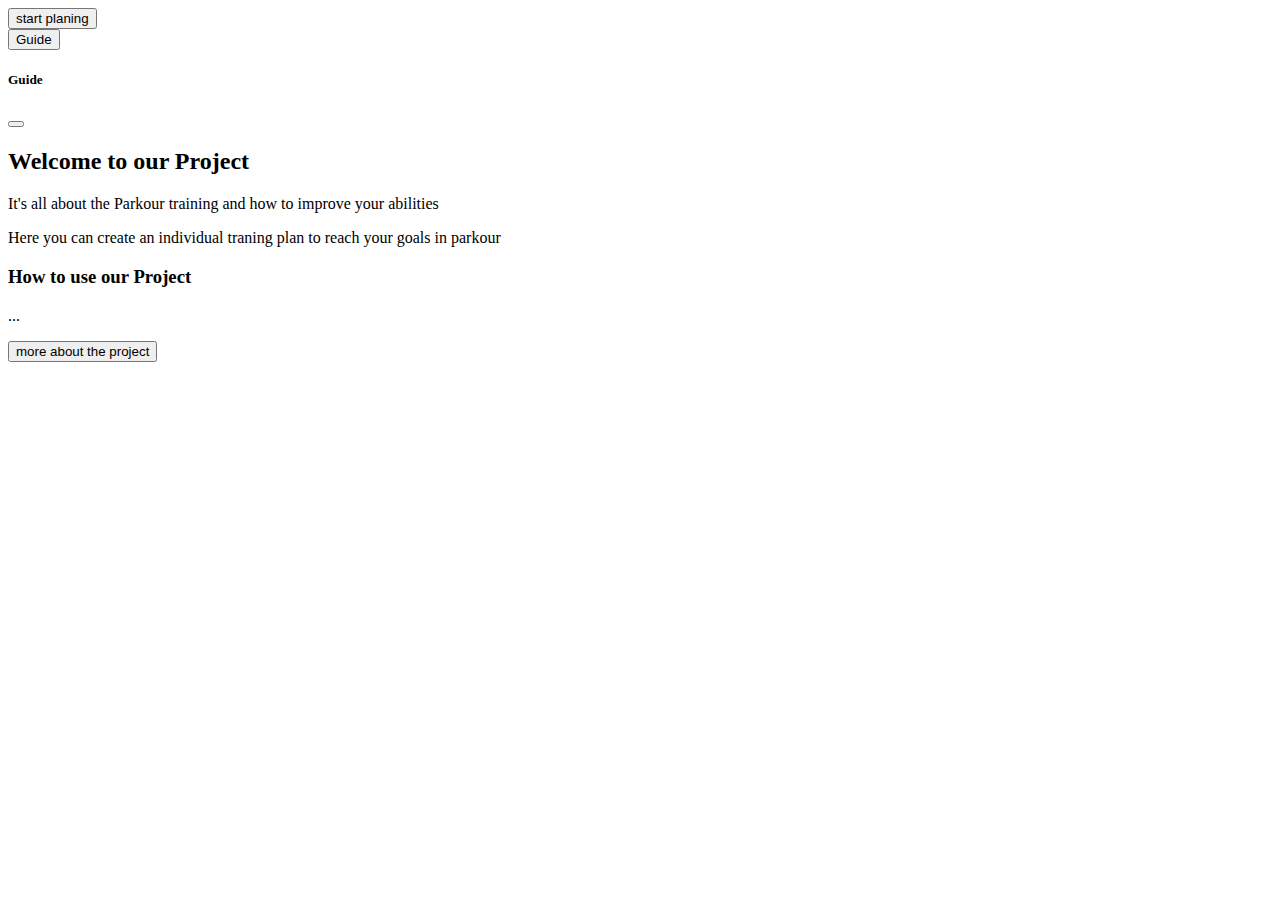
==== assets/index.html @ 61411905 "Added auswahlbildschrim with idea #4/#5+load array" ====
<!DOCTYPE html>
<html lang="en">
<head>
    <meta charset="UTF-8">
    <meta http-equiv="X-UA-Compatible" content="IE=edge">
    <meta name="viewport" content="width=device-width, initial-scale=1.0">
    <title>Wilkommen</title>

    <!--Bootstrap CSS-->
    <link href="https://cdn.jsdelivr.net/npm/bootstrap@5.2.2/dist/css/bootstrap.min.css" rel="stylesheet" integrity="sha384-Zenh87qX5JnK2Jl0vWa8Ck2rdkQ2Bzep5IDxbcnCeuOxjzrPF/et3URy9Bv1WTRi" crossorigin="anonymous">

    <!--Google Fonts-->
    <link rel="preconnect" href="https://fonts.googleapis.com">
    <link rel="preconnect" href="https://fonts.gstatic.com" crossorigin>
    <link href="https://fonts.googleapis.com/css2?family=Stick+No+Bills:wght@200;500&display=swap" rel="stylesheet">

    <!--other Implementations-->
    <script src="index.js"></script>
    <link rel="stylesheet" href="stylesheet.css">

</head>
<body class="body" id="body">
  
  
  
  <div class="container">
    <button type="button" class="btn btn-dark start_planing_button" onclick="start_planing()">start planing</button>
  </div>
  <div class="container">
    <button class="btn btn-success guide_button" type="button" data-bs-toggle="offcanvas" data-bs-target="#offcanvasTop" aria-controls="offcanvasTop">Guide</button>
    <div class="offcanvas offcanvas-top" tabindex="-1" id="offcanvasTop" aria-labelledby="offcanvasTopLabel">
      <div class="offcanvas-header">
        <h5 class="offcanvas-title" id="offcanvasTopLabel">Guide</h5>
        <button type="button" class="btn-close" data-bs-dismiss="offcanvas" aria-label="Close"></button>
      </div>
      <div class="offcanvas-body">
        <div class="row">
          <h2>Welcome to our Project</h2>
          <p>It's all about the Parkour training and how to improve your abilities</p>
          <p>Here you can create an individual traning plan to reach your goals in parkour</p>        
          <h3>How to use our Project</h3>
          <p>...</p>
        </div>
        <button type="button" class="btn btn-dark text-center">more about the project</button>
      </div>
    </div>
  </div>


  <!--Botstrap JS-->
  <script src="https://cdn.jsdelivr.net/npm/bootstrap@5.2.2/dist/js/bootstrap.bundle.min.js" integrity="sha384-OERcA2EqjJCMA+/3y+gxIOqMEjwtxJY7qPCqsdltbNJuaOe923+mo//f6V8Qbsw3" crossorigin="anonymous"></script>
</body>
</html>
---- assets/stylesheet.css ----
/* Rules : 
Blocks
0 Lines for blocks (things who belong together)
1 Line for things in one big group, but who don't belong together
2 Lines for seperat blocks, who aren't in a group

Headings
Group Blocks heading will be written 1 Line before the other blocks
Normal heading in or out of a group will be written 0 Lines before the block
*/
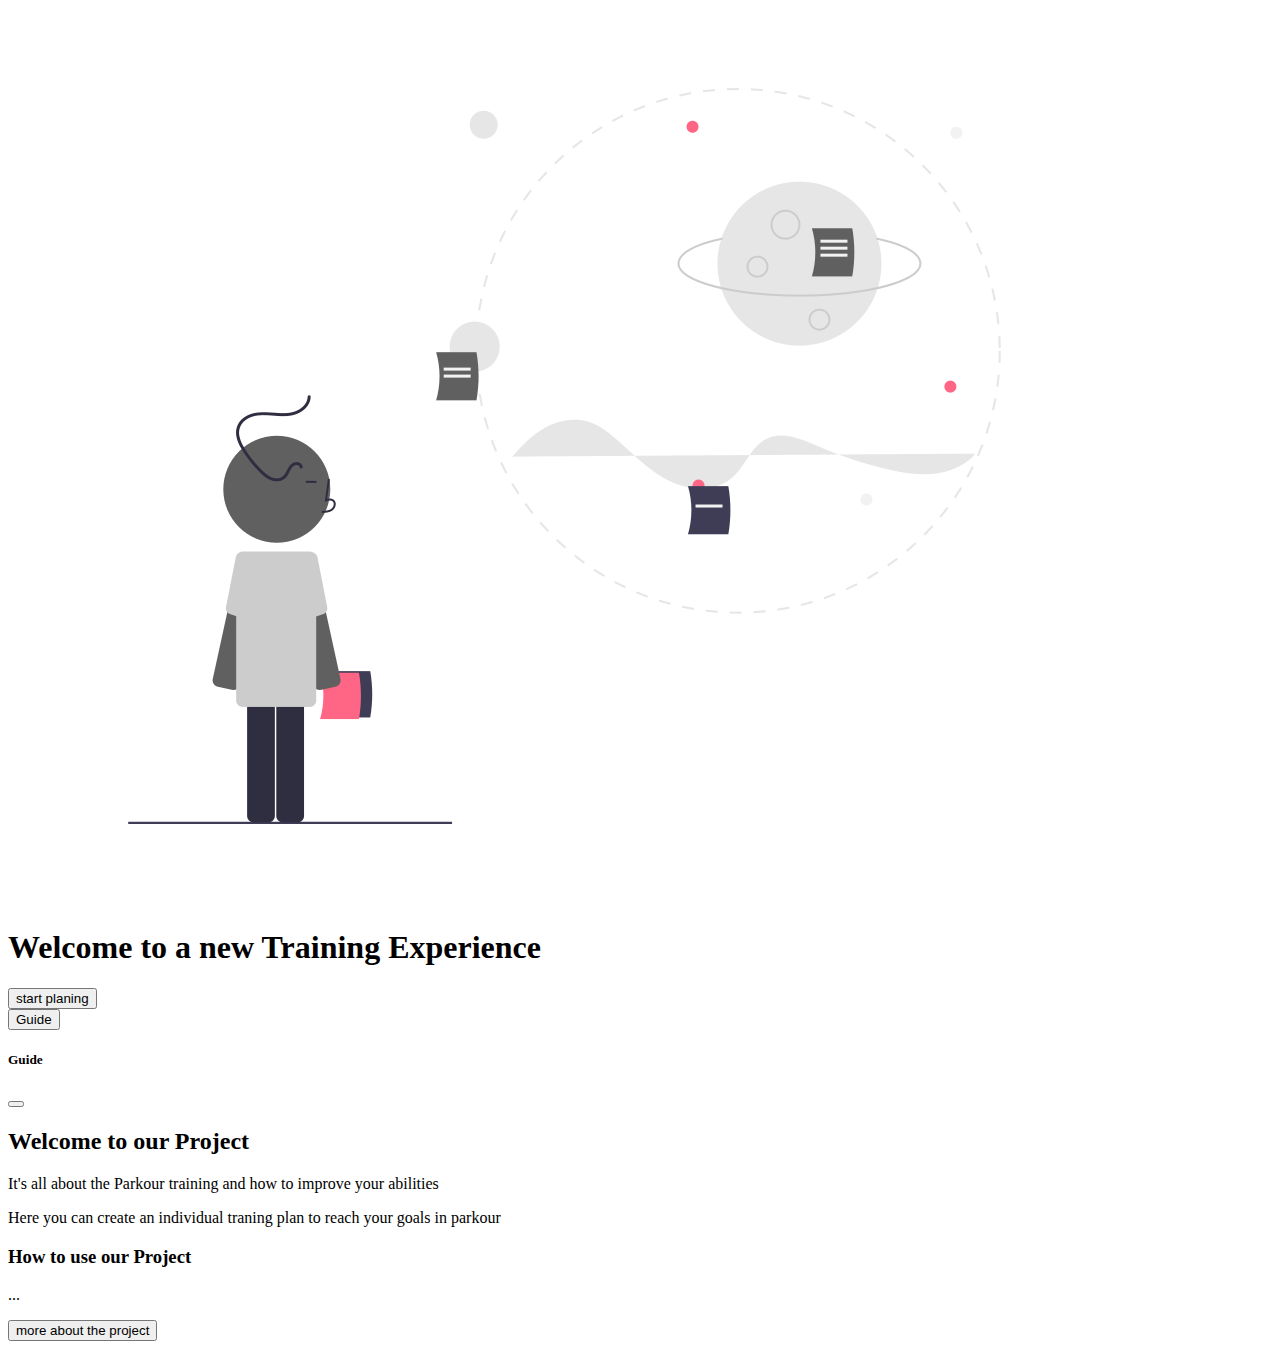
==== commit 3675398b: "made firstpage+tried to solve problem with onclick" ====
--- a/assets/index.html
+++ b/assets/index.html
@@ -20,9 +20,11 @@
 
 </head>
 <body class="body" id="body">
-  
-  
-  
+  <div class="container">
+    <img src="../images/intro_sign.png" class="row text-right">
+    <h1 class="row text-left">Welcome to a new Training Experience</h1>
+</div>
+  <!--Start Planing-->
   <div class="container">
     <button type="button" class="btn btn-dark start_planing_button" onclick="start_planing()">start planing</button>
   </div>
--- a/assets/stylesheet.css
+++ b/assets/stylesheet.css
@@ -8,4 +8,35 @@
 Group Blocks heading will be written 1 Line before the other blocks
 Normal heading in or out of a group will be written 0 Lines before the block
 */
+/* Positioning*/
 
+.middle {
+    width: 25%;
+    height: auto;
+    display: block;
+    margin: 325px auto;
+    
+}
+
+.absoulute {
+    position: absolute;
+}
+
+
+
+
+/*Animations*/
+.onload_animation {
+    animation: onload 3s;
+}
+@keyframes  onload {
+    0%{
+        opacity: 0;
+        transform: translate(-5%,0);
+    }
+    100% {
+        
+    }
+    
+}
+
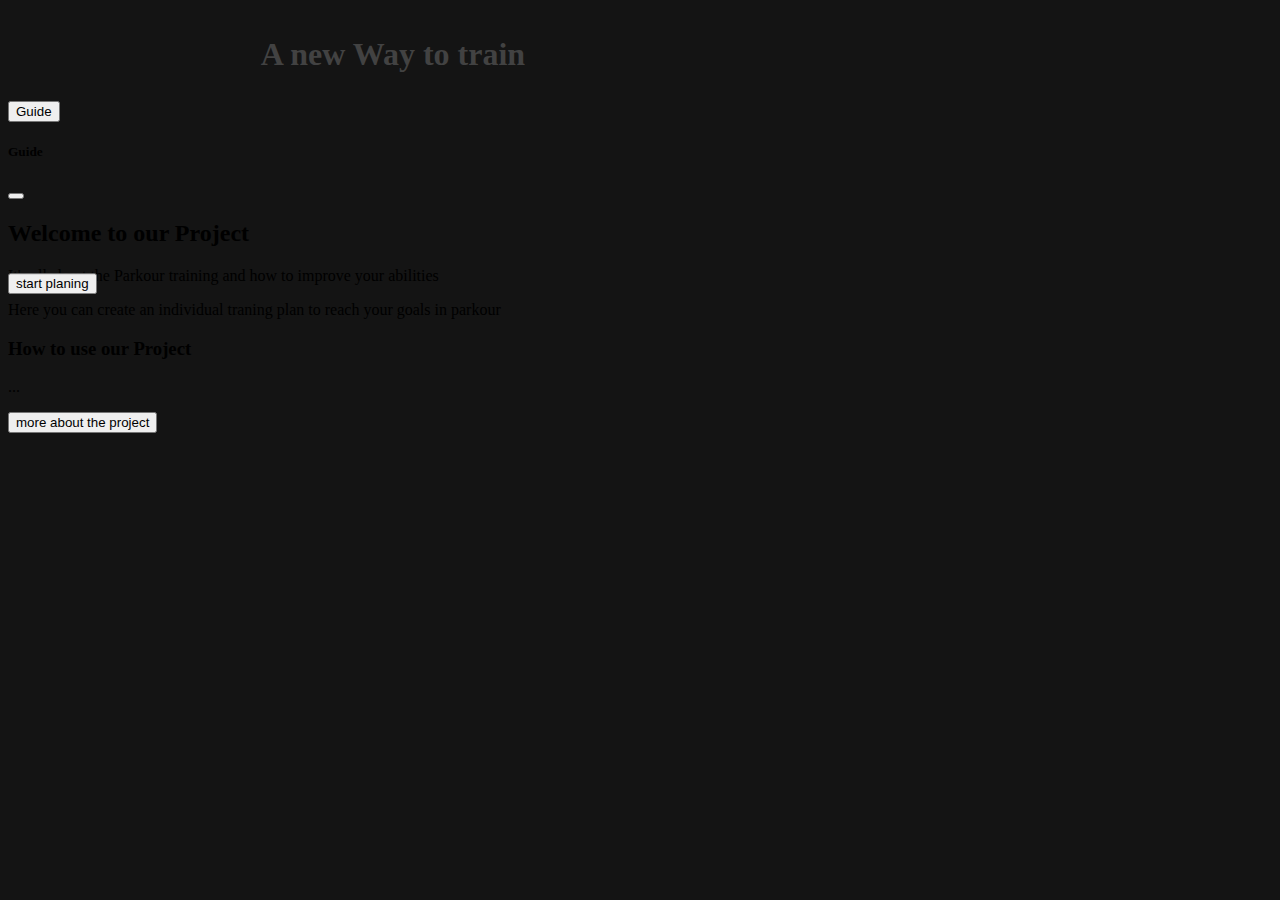
==== commit 6266a840: "added animation + fixes" ====
--- a/assets/index.html
+++ b/assets/index.html
@@ -5,28 +5,29 @@
     <meta http-equiv="X-UA-Compatible" content="IE=edge">
     <meta name="viewport" content="width=device-width, initial-scale=1.0">
     <title>Wilkommen</title>
+    <!--Implementations-->
+      <!--Netlify Identity-->
+        <script type="text/javascript" src="https://identity.netlify.com/v1/netlify-identity-widget.js"></script>
+      <!--Bootstrap CSS-->
+        <link href="https://cdn.jsdelivr.net/npm/bootstrap@5.2.2/dist/css/bootstrap.min.css" rel="stylesheet" integrity="sha384-Zenh87qX5JnK2Jl0vWa8Ck2rdkQ2Bzep5IDxbcnCeuOxjzrPF/et3URy9Bv1WTRi" crossorigin="anonymous">
 
-    <!--Bootstrap CSS-->
-    <link href="https://cdn.jsdelivr.net/npm/bootstrap@5.2.2/dist/css/bootstrap.min.css" rel="stylesheet" integrity="sha384-Zenh87qX5JnK2Jl0vWa8Ck2rdkQ2Bzep5IDxbcnCeuOxjzrPF/et3URy9Bv1WTRi" crossorigin="anonymous">
+      <!--Google Fonts-->
+        <link rel="preconnect" href="https://fonts.googleapis.com">
+        <link rel="preconnect" href="https://fonts.gstatic.com" crossorigin>
+        <link href="https://fonts.googleapis.com/css2?family=Stick+No+Bills:wght@200;500&display=swap" rel="stylesheet">
 
-    <!--Google Fonts-->
-    <link rel="preconnect" href="https://fonts.googleapis.com">
-    <link rel="preconnect" href="https://fonts.gstatic.com" crossorigin>
-    <link href="https://fonts.googleapis.com/css2?family=Stick+No+Bills:wght@200;500&display=swap" rel="stylesheet">
-
-    <!--other Implementations-->
-    <script src="index.js"></script>
-    <link rel="stylesheet" href="stylesheet.css">
+      <!--other Implementations-->
+        <script src="index.js"></script>
+        <link rel="stylesheet" href="stylesheet.css">
 
 </head>
 <body class="body" id="body">
-  <div class="container">
-    <img src="../images/intro_sign.png" class="row text-right">
-    <h1 class="row text-left">Welcome to a new Training Experience</h1>
-</div>
+ <div class="col-4 row oneDown">
+    <h1 class="onload_animation grey">A new Way to train</h1>
+  </div>
   <!--Start Planing-->
-  <div class="container">
-    <button type="button" class="btn btn-dark start_planing_button" onclick="start_planing()">start planing</button>
+  <div class="container text-center fourDown">
+    <button type="button" class="btn btn-dark start_planing_button" id="startPlaning"onclick="buttonAni('startPlaning', '../sites/choose_skills.html')">start planing</button>
   </div>
   <div class="container">
     <button class="btn btn-success guide_button" type="button" data-bs-toggle="offcanvas" data-bs-target="#offcanvasTop" aria-controls="offcanvasTop">Guide</button>
--- a/assets/stylesheet.css
+++ b/assets/stylesheet.css
@@ -21,8 +21,12 @@
 .absoulute {
     position: absolute;
 }
-
-
+.oneDown {
+    transform: translate(20%,40%);
+}
+.fourDown {
+    transform: translate(0%, 920%);
+}
 
 
 /*Animations*/
@@ -35,8 +39,29 @@
         transform: translate(-5%,0);
     }
     100% {
-        
     }
     
 }
+.buttonAni {
+    animation:  button 0.5s;
+}
+@keyframes button {
+    0%{
+        transform: scale(1);
+    }
+    50%{
+        transform: scale(0.87);
+    }
+    90%{
+        transform: scale(0.9);
+    }
 
+}
+/*colors*/
+.grey {
+    color: rgb(66, 66, 66);
+}
+body {
+    background-color: #141414;
+}
+
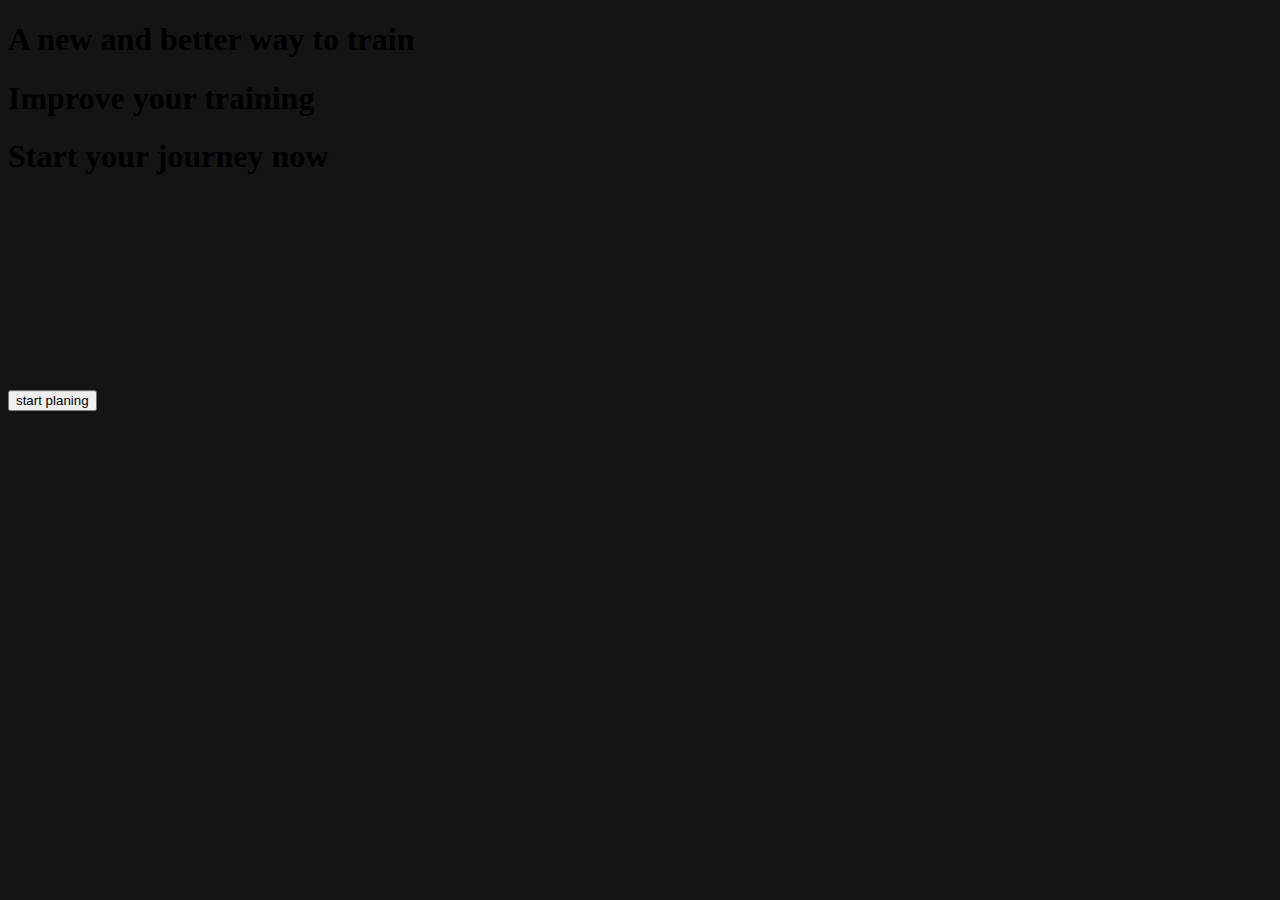
==== commit 74b1d44c: "tried to solve problem from last commit" ====
--- a/assets/index.html
+++ b/assets/index.html
@@ -21,35 +21,16 @@
         <link rel="stylesheet" href="stylesheet.css">
 
 </head>
-<body class="body" id="body">
- <div class="col-4 row oneDown">
-    <h1 class="onload_animation grey">A new Way to train</h1>
+<body class="body onloadThree" id="body" onload="onload()">
+  <div class="text-center OneDown ">
+    <h1 class="onloadOne" id="removeOne">A new and better way to train</h1>
+    <h1 class="onloadFive" id="removeFive">Improve your training</h1>
+    <h1 class="onloadTwo" id="removeTwo">Start your journey now</h1>
   </div>
   <!--Start Planing-->
-  <div class="container text-center fourDown">
-    <button type="button" class="btn btn-dark start_planing_button" id="startPlaning"onclick="buttonAni('startPlaning', '../sites/choose_skills.html')">start planing</button>
+  <div class="container text-center fourDown onloadFour " id="removeFour">
+    <button type="button" class="btn btn-dark start_planing_button buttonAni2" id="startPlaning"onclick="buttonAni('startPlaning', '../sites/choose_skills.html')">start planing</button>
   </div>
-  <div class="container">
-    <button class="btn btn-success guide_button" type="button" data-bs-toggle="offcanvas" data-bs-target="#offcanvasTop" aria-controls="offcanvasTop">Guide</button>
-    <div class="offcanvas offcanvas-top" tabindex="-1" id="offcanvasTop" aria-labelledby="offcanvasTopLabel">
-      <div class="offcanvas-header">
-        <h5 class="offcanvas-title" id="offcanvasTopLabel">Guide</h5>
-        <button type="button" class="btn-close" data-bs-dismiss="offcanvas" aria-label="Close"></button>
-      </div>
-      <div class="offcanvas-body">
-        <div class="row">
-          <h2>Welcome to our Project</h2>
-          <p>It's all about the Parkour training and how to improve your abilities</p>
-          <p>Here you can create an individual traning plan to reach your goals in parkour</p>        
-          <h3>How to use our Project</h3>
-          <p>...</p>
-        </div>
-        <button type="button" class="btn btn-dark text-center">more about the project</button>
-      </div>
-    </div>
-  </div>
-
-
   <!--Botstrap JS-->
   <script src="https://cdn.jsdelivr.net/npm/bootstrap@5.2.2/dist/js/bootstrap.bundle.min.js" integrity="sha384-OERcA2EqjJCMA+/3y+gxIOqMEjwtxJY7qPCqsdltbNJuaOe923+mo//f6V8Qbsw3" crossorigin="anonymous"></script>
 </body>
--- a/assets/stylesheet.css
+++ b/assets/stylesheet.css
@@ -24,23 +24,106 @@
 .oneDown {
     transform: translate(20%,40%);
 }
+.twoDown {
+    transform: translate(20%, 200%);
+}
+.threeDown {
+    transform: translate(0%,400%);
+}
 .fourDown {
     transform: translate(0%, 920%);
 }
 
 
 /*Animations*/
-.onload_animation {
-    animation: onload 3s;
+.onloadOne {
+    animation: onloadOneKeyframe 6s;
 }
-@keyframes  onload {
+@keyframes onloadOneKeyframe {
     0%{
         opacity: 0;
-        transform: translate(-5%,0);
+        color: white;
+        transform: translate(0%,400%);
     }
-    100% {
+    75% {
+        opacity: 1;
+        color: white;
+        transform: translate(0%,400);
     }
-    
+
+}
+.onloadTwo {
+    animation: onloadTwoKeyframe 10s;
+}
+@keyframes onloadTwoKeyframe {
+    0% {
+        color: white;
+        opacity: 0;
+        transform: translate(0%,400%);
+    }
+    25%{
+        color: white;
+        opacity: 0;
+        transform: translate(0%,400%);
+    }
+    75%{
+      color: white;
+      opacity: 1;  
+      transform: translate(0%,400%);
+    }
+
+    100%{
+        
+    }
+}
+.onloadThree{
+    animation: onloadThreeKeyframe 7s;
+}
+@keyframes onloadThreeKeyframe {
+    0%{
+        background-color: black
+    }
+    50% {
+        background-color: black;
+    }
+    70%{
+        background-color: black;
+
+    }
+}
+.onloadFour{
+    animation: onloadFourKeyframe 8s;
+}
+@keyframes onloadFourKeyframe {
+    0% {
+        opacity: 0;
+    }
+    50%{
+        opacity: 0;
+    }
+    80%{
+        opacity: 0;
+    }
+    100%{
+        opacity: 1;
+    }
+}
+.onloadFive {
+    animation: onloadFiveKeyframe 6s;
+}
+@keyframes onloadFiveKeyframe {
+    0%{
+        opacity: 0;
+        transform: translate(0%,400%);
+    }
+    85%{
+        color: white;
+    }
+    90% {
+        opacity: 1;
+        color: white;
+        transform: translate(0%,400);
+    }
 }
 .buttonAni {
     animation:  button 0.5s;
@@ -57,9 +140,23 @@
     }
 
 }
+.buttonAni2 {
+    animation-name: buttonAni2 2s;
+
+}
+@keyframes buttonAni2 {
+    0%{
+        opacity: 0;
+
+    }
+    100% {
+        opacity: 1;
+    }
+
+}
 /*colors*/
 .grey {
-    color: rgb(66, 66, 66);
+    color: rgb(122, 122, 122);
 }
 body {
     background-color: #141414;
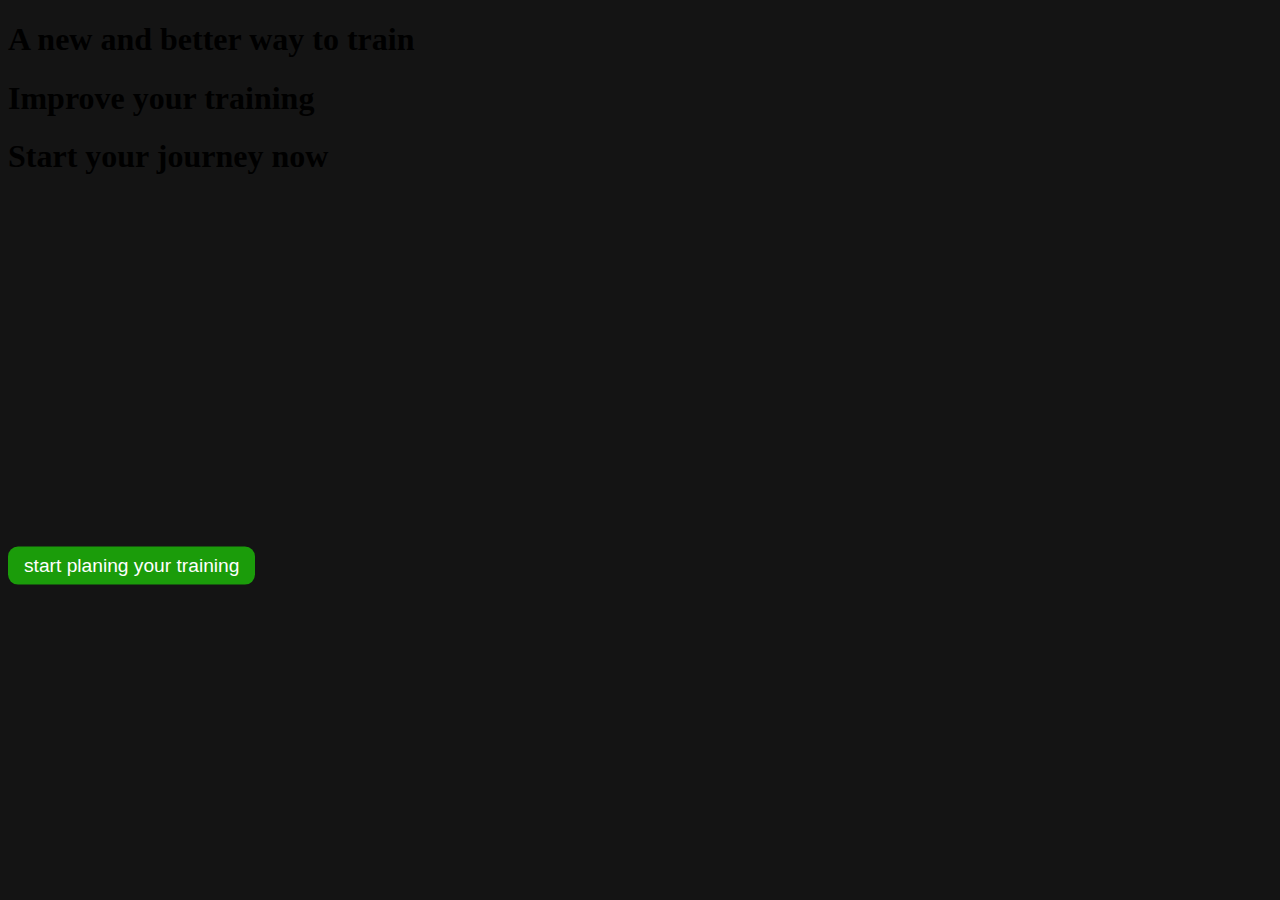
==== commit feaa2080: "added new start button animation" ====
--- a/assets/index.html
+++ b/assets/index.html
@@ -29,7 +29,9 @@
   </div>
   <!--Start Planing-->
   <div class="container text-center fourDown onloadFour " id="removeFour">
-    <button type="button" class="btn btn-dark start_planing_button buttonAni2" id="startPlaning"onclick="buttonAni('startPlaning', '../sites/choose_skills.html')">start planing</button>
+    <button class="mouse-cursor-gradient-tracking" id='startButton' onclick="buttonAni('startButton', '../sites/choose_skills.html')">
+      start planing your training
+    </button>
   </div>
   <!--Botstrap JS-->
   <script src="https://cdn.jsdelivr.net/npm/bootstrap@5.2.2/dist/js/bootstrap.bundle.min.js" integrity="sha384-OERcA2EqjJCMA+/3y+gxIOqMEjwtxJY7qPCqsdltbNJuaOe923+mo//f6V8Qbsw3" crossorigin="anonymous"></script>
--- a/assets/stylesheet.css
+++ b/assets/stylesheet.css
@@ -162,3 +162,38 @@
     background-color: #141414;
 }
 
+
+/*animated button*/
+.mouse-cursor-gradient-tracking {
+    position: relative;
+    background: #1b9c0a;
+    padding: 0.5rem 1rem;
+    font-size: 1.2rem;
+    border: none;
+    color: white;
+    cursor: pointer;
+    outline: none;
+    overflow: hidden;
+    border-radius: 10px;
+  }
+  
+  .mouse-cursor-gradient-tracking span {
+    position: relative;
+  }
+  
+  .mouse-cursor-gradient-tracking::before {
+    --size: 0;
+    content: '';
+    position: absolute;
+    left: var(--x);
+    top: var(--y);
+    width: var(--size);
+    height: var(--size);
+    background: radial-gradient(circle closest-side, #116106, transparent);
+    transform: translate(-50%, -50%);
+    transition: width 0.2s ease, height 0.2s ease;
+  }
+  
+  .mouse-cursor-gradient-tracking:hover::before {
+    --size: 200px;
+  }
